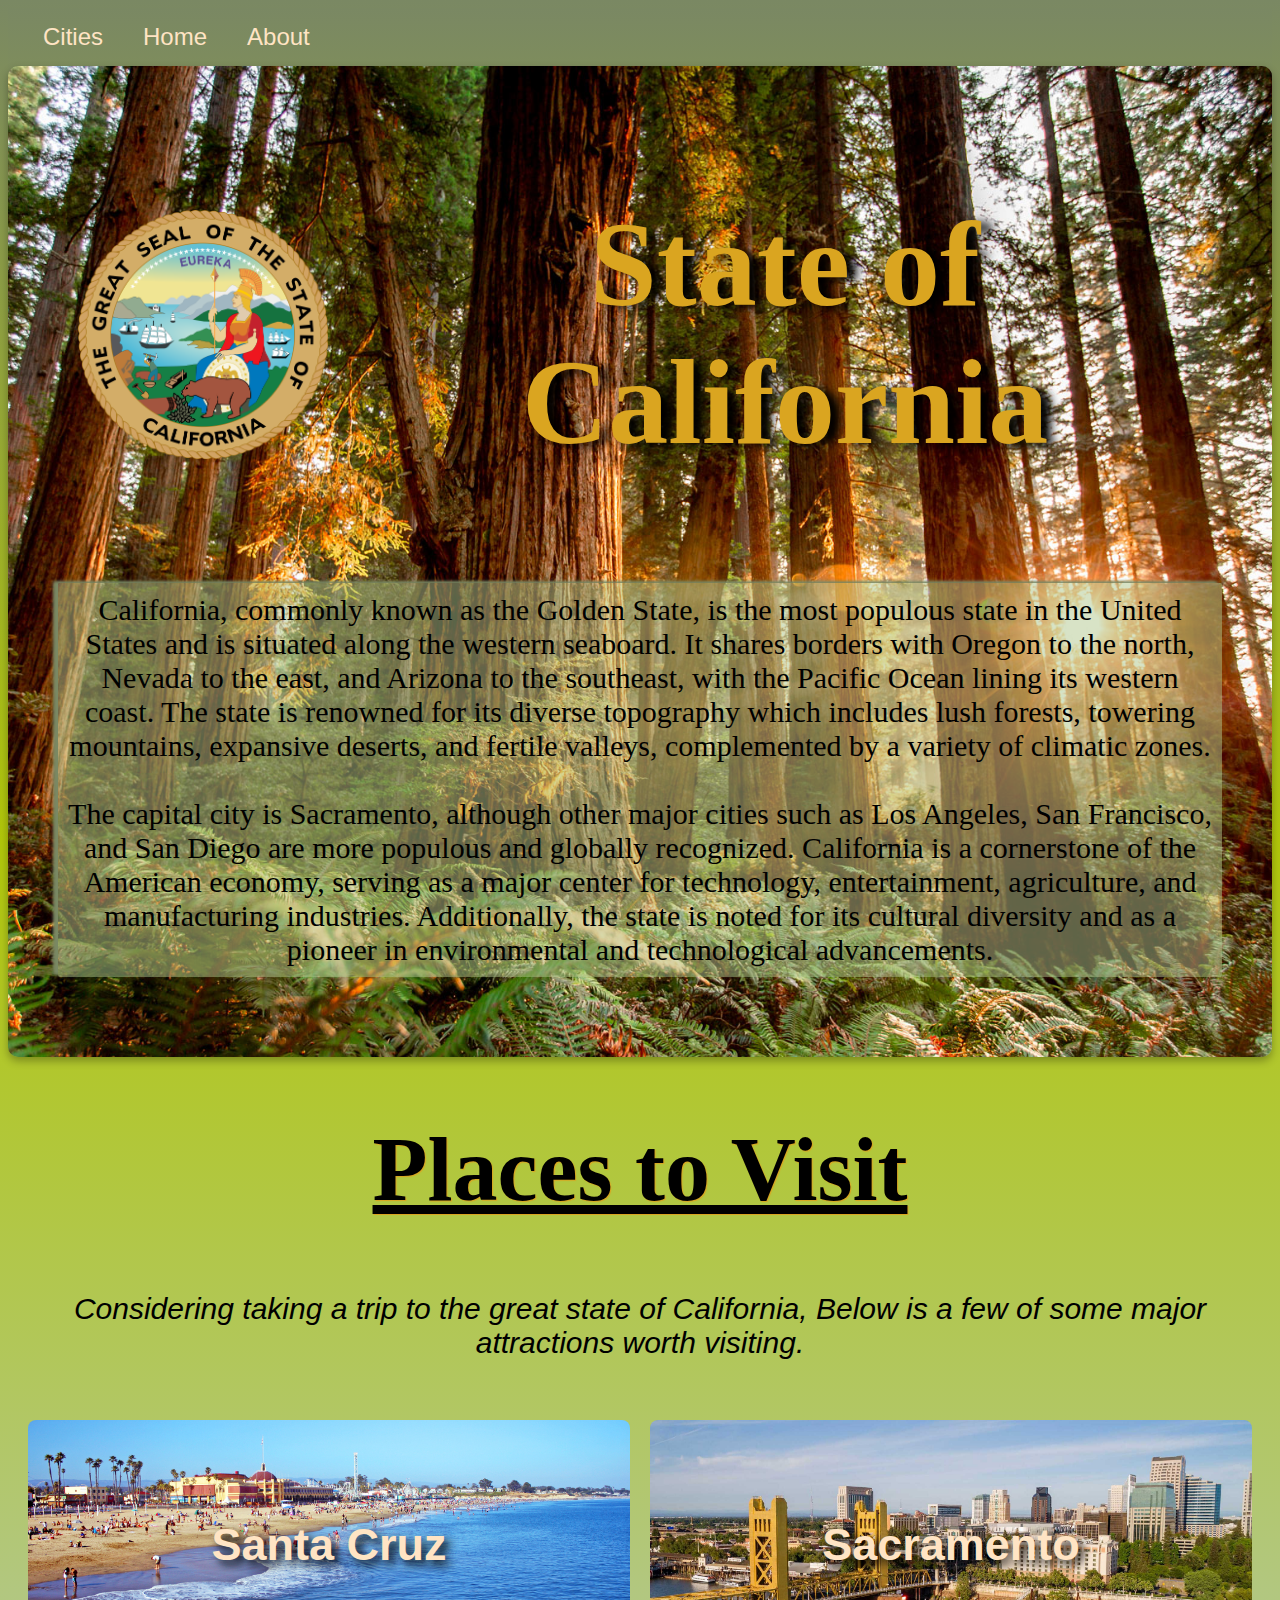
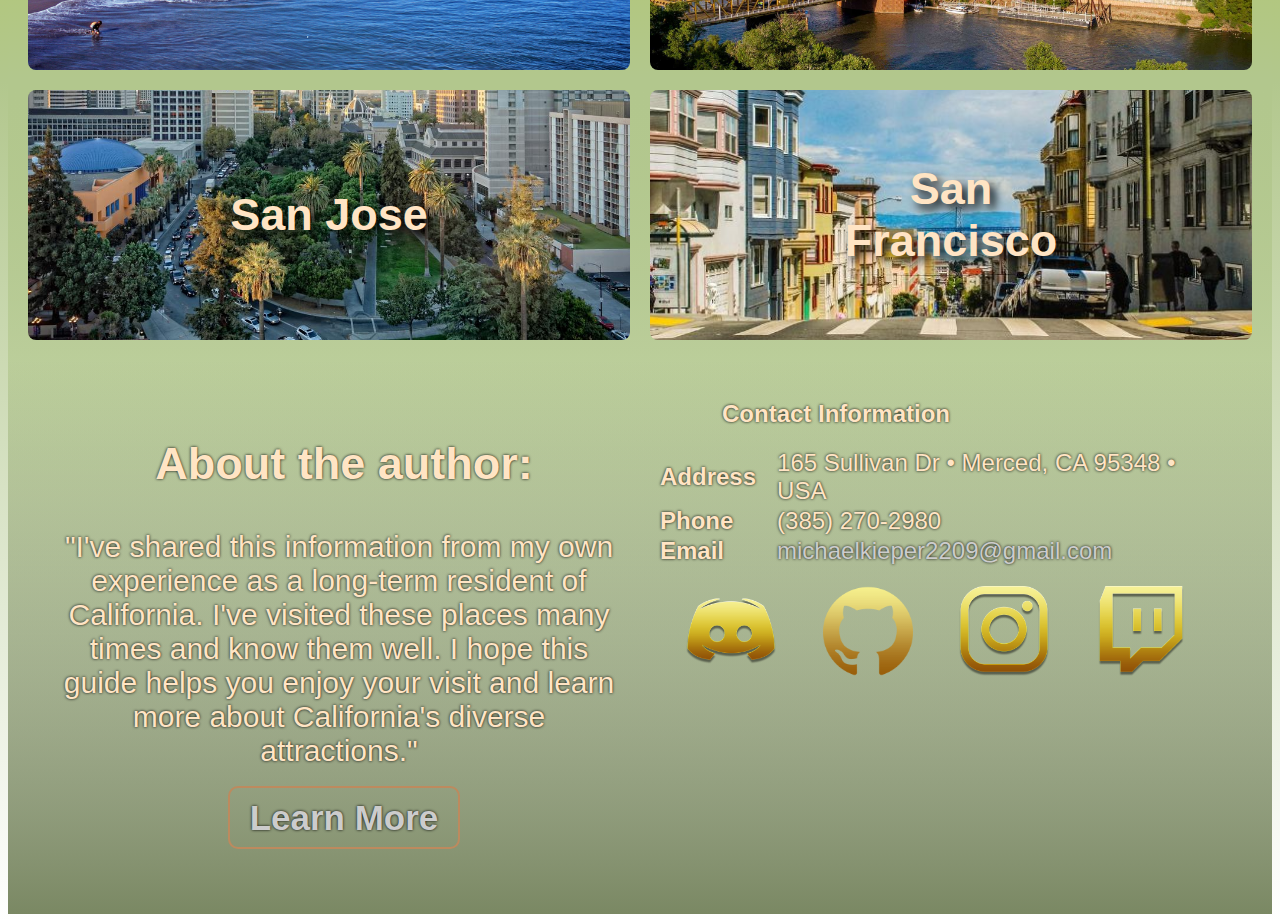
==== index.html @ 5f8f34c8 "Add files via upload" ====
<!DOCTYPE html>
<html lang="en">
<head>
    <meta charset="UTF-8">
    <meta name="viewport" content="width=device-width, initial-scale=1 user-scalable=no">
    <link rel="stylesheet" href="CSS/index.css">
    <link rel="icon" href="assets/bear logo.png">
    <title>State of California</title>
</head>


<body>
    <!-- navigation bar -->
    <header class="navbar">
        <nav class="menu">
            <ul>
                <li><a href="#placetovisit">Cities</a></li>
                <li><a href="index.html">Home</a></li>
                <li><a href="About.html">About</a></li>
            </ul>
        </nav>
    </header>

        <!-- State Introduction -->
    <section class="intro">
        <div class="section-content">
            <a href="https://www.ca.gov/" target="_blank"><img src="assets/Seal_of_California.png" alt="Seal of California" class="logo"></a>
            <h1>State of California</h1>
        </div>
        <div class="state-info">
            <div>
                <p id="goldenstate">California, commonly known as the Golden State, is the most populous state in the United States and is situated along the western seaboard. It shares borders with Oregon to the north, Nevada to the east, and Arizona to the southeast, with the Pacific Ocean lining its western coast. The state is renowned for its diverse topography which includes lush forests, towering mountains, expansive deserts, and fertile valleys, complemented by a variety of climatic zones. <br><br>
                The capital city is Sacramento, although other major cities such as Los Angeles, San Francisco, and San Diego are more populous and globally recognized. California is a cornerstone of the American economy, serving as a major center for technology, entertainment, agriculture, and manufacturing industries. Additionally, the state is noted for its cultural diversity and as a pioneer in environmental and technological advancements. </p>
            </div>
    </section>
    
    <!-- City boxes section -->
    <section>
        <div class="city-container">
            <div class="city-header">
                <h1 id="placetovisit">Places to Visit</h1>
                <p>Considering taking a trip to the great state of California, Below is a few of some major attractions worth visiting.</p>
            </div>
        
            <!-- CITY PHOTO BOXES -->
            <div class="city-grid">
                <a href="SantaCruz.html" class="city-box" id="santacruz">
                    <div class="city-content">
                        <h2>Santa Cruz</h2>
                    </div>
                </a>
                
                <a href="Sacramento.html" class="city-box" id="sacramento">
                    <div class="city-content">
                        <h2>Sacramento</h2>
                    </div>
                </a>

                <a href="SanJose.html" class="city-box" id="sanjose">
                    <div class="city-content">
                        <h2>San Jose</h2>
                    </div>
                </a>

                <a href="SanFrancisco.html" class="city-box" id="sanfrancisco">
                    <div class="city-content">
                        <h2>San Francisco</h2>
                    </div>
                </a>
            </div>
        </div>
    </section>
    
    <!-- PAGE FOOTER -->
    <footer class="footer">
        <section>
            <h2>About the author:</h2>
            <p>"I've shared this information from my own experience as a long-term resident of California. I've visited these places many times and know them well. I hope this guide helps you enjoy your visit and learn more about California's diverse attractions."</p>
            <ul>
                <li><a href="About.html" class="button">Learn More</a></li>
            </ul>
        </section>
        <section>
            <table>
                <caption>Contact Information</caption>
                <tr>
                    <th>Address</th>
                    <td>165 Sullivan Dr &bull; Merced, CA 95348 &bull; USA</td>
                </tr>
                <tr>
                    <th>Phone</th>
                    <td>(385) 270-2980</td>
                </tr>
                <tr>
                    <th>Email</th>
                    <td><a href="About.html">michaelkieper2209@gmail.com</a></td>
                </tr>
            </table>
            <ul class="social-media">
                <li><a href="https://discord.gg/NEtXaMYthG" target="_blank"><img src="assets/Discord.png" alt="Discord"></a></li>
                <li><a href="https://github.com/Kieper2209" target="_blank"><img src="assets/Github.png" alt="Github"></a></li>
                <li><a href="https://www.instagram.com/kiepertv/" target="_blank"><img src="assets/Instagram.png" alt="Instagram"></a></li>
                <li><a href="https://www.twitch.tv/kiepertv" target="_blank"><img src="assets/Twitch.png" alt="Twitch"></a></li>
            </ul>
        </section>
    </footer>

    
    





</body>
</html>
---- CSS/index.css ----
:root {
  --font-color: bisque;
  --background-color: rgb(178, 199, 141);
  --border-color: rgb(122, 136, 99)
}

body, html {
  font-family: Arial, Helvetica, sans-serif;
  background-color: var(--background-color);
  background: linear-gradient(to bottom,rgba(122,136,99,1), rgb(177, 199, 10), rgba(178,199,141,1), rgba(178,199,141,0));
}

p {
  font-size: 30px;
  border-radius: 2px;
  padding: 10px;
}

#goldenstate {
  font-size: 30px;
  background-color: rgba(178,199,141,0.5);
  border-radius: 2px;
  box-shadow: -5px -2px 3px var(--border-color);
  padding: 10px;
}

/* navigation bar */
.navbar {
  padding: 5px 15px;
  text-align: center;
}

.menu ul {
  list-style: none;
  padding: 0;
  margin: 0;
  display: flex;
  justify-content: left;
}

.menu ul li {
  padding: 10px 20px;
  position: relative;
  display: inline-block;
  text-decoration: none;
  color: var(--font-color);
  font-size: 24px;
}

.menu ul li a {
  display: inline-block;
  text-decoration: none;
  color: bisque;
  font-size: 24px;
  transition: transform 0.3s ease;
}

.menu ul li a:hover {
  transform: scale(1.5);
  color: goldenrod;
}

/* state of california intro */

.intro {
  background-image: url(../assets/redwoods4k.jpg);
  background-size: cover;
  background-position: center;
  background-repeat: no-repeat;
  padding: 50px;
  text-align: center;
  border-radius: 10px;
  box-shadow: 0 4px 8px rgba(0, 0, 0, 0.3);
}

.section-content {
  display: flex;
  align-items: center;
  justify-content: center;
}

.section-content img.logo {
  width: 250px;
  padding: 20px;
  float: left;
  
}

.section-content h1 {
  text-shadow: 10px 3px 10px black;
  font-family: serif;
  font-size: 120px;
  color: goldenrod;
}

.state-info {
  display: flex;
  align-items: center;
}

.state-info img.beach {
  width: 700px;
  height: auto;
  padding: 20px;
  float: right;
}

.state-info p {
  font-family: serif;
}

/* Places to Visit */
.city-header h1 {
  text-shadow: 1px 1px 1px goldenrod;
  font-family: serif;
  text-decoration: underline;
  font-size: 90px;
  padding: 1px;
}

.city-header p {
  font-style: italic;
}

.city-container {
  max-width: fit-content;
  margin: auto;
}

.city-header {
  text-align: center;
  margin-bottom: 30px;
}

.city-grid {
  display: grid;
  grid-template-columns: 1fr 1fr;
  gap: 20px;
  padding: 20px;
}

.city-box {
  background-size: cover;
  background-position: center;
  border-radius: 8px;
  overflow: hidden;
  text-decoration: none;
  color: bisque;
  display: flex;
  justify-content: center;
  align-items: center;
  height: 250px;
  width: 100%;
  position: relative;
  margin: auto;
  transition: transform 0.5s ease-in-out, box-shadow 0.5s ease-in-out;
}

.city-box:hover {
  transform: scale(1.05);
  box-shadow: 0px 8px 16px rgba(0, 0, 0, 0.5);
  z-index: 10;
}

.city-content {
  background-color: rgba(0, 0, 0, 0);
  font-size: 30px;
  text-shadow: 5px 5px 10px black;
  padding: 20px;
  text-align: center;
  border-radius: 8px;
  width: 50%;
  z-index: 1;
}

#santacruz {
  background-image: url(../assets/santa\ cruz\ beach\ boardwalk.png);
}

#sacramento {
  background-image: url(../assets/sacramento\ bridge.jpg);
}

#sanjose {
  background-image: url(../assets/sanjosepark.jpg);
}

#sanfrancisco {
  background-image: url(../assets/sfbayarea.jpg);
}

/* FOOTER */
.footer {
  background: linear-gradient(to bottom, #b7123300, rgba(122,136,99,1));
  color: var(--font-color);
  text-shadow: 0 0 3px black;
  padding: 40px;
  text-align: center;
  display: flex;
  justify-content: space-between;
  flex-wrap: wrap;
}

.footer h2, .footer p, .footer table {
  margin-bottom: 20px;
}

.footer h2 {
  font-size: 45px;
}

.footer ul, .social-media ul {
  list-style: none;
  padding: 0;
}

.footer section {
  flex: 1 1 45%;
  margin-bottom: 20px;
}

.button {
  padding: 10px 20px;
  border: 2px solid #BD8A5E;
  border-radius: 10px;
  background: transparent;
  color: black;
  text-align: center;
  text-decoration: none;
  font-size: 35px;
  font-weight: bold;
  cursor: pointer;
  transition: all 0.3s ease;
}

.button:hover {
  background: var(--top-background);
  color: goldenrod;
}

.footer table {
  width: 100%;
  text-align: left;
  border-spacing: 0;
  border-collapse: collapse;
  font-size: 1.5em;
  font-family: var(--font-family);
}

.footer caption, .footer th {
  font-weight: bold;
}

.footer p {
  padding-right: 20px;
}

.footer a {
  text-decoration: none;
  color: #ccc;
  transition: all 0.3s ease;
}

.footer a:hover {
  color: goldenrod;
  background-color: var(--border-color);
}

.footer caption {
  text-decoration: none;
  position: relative;
  left: -100px;
  padding-bottom: 20px;
}

.footer th, .footer td {
  padding-left: 20px;
  text-decoration: none;
}

.social-media {
  width: 100%;
  max-width: 600px;
  display: flex;
  justify-content: space-evenly;
  margin: auto;
  padding: 20px;
}

.social-media ul {
  display: flex;
  justify-content: space-evenly;
  gap: 20px;
  width: 100%;
}

.social-media ul li {
  display: inline-block;
}

.social-media ul li a {
  display: flex;
  align-items: center;
  justify-content: center;
  width: 60px;
  height: 60px;
}

.social-media li img {
  width: 90px;
  height: 90px;
  transition: transform 0.5s ease;
}

.social-media li a:hover img {
  transform: scale(1.1);
}
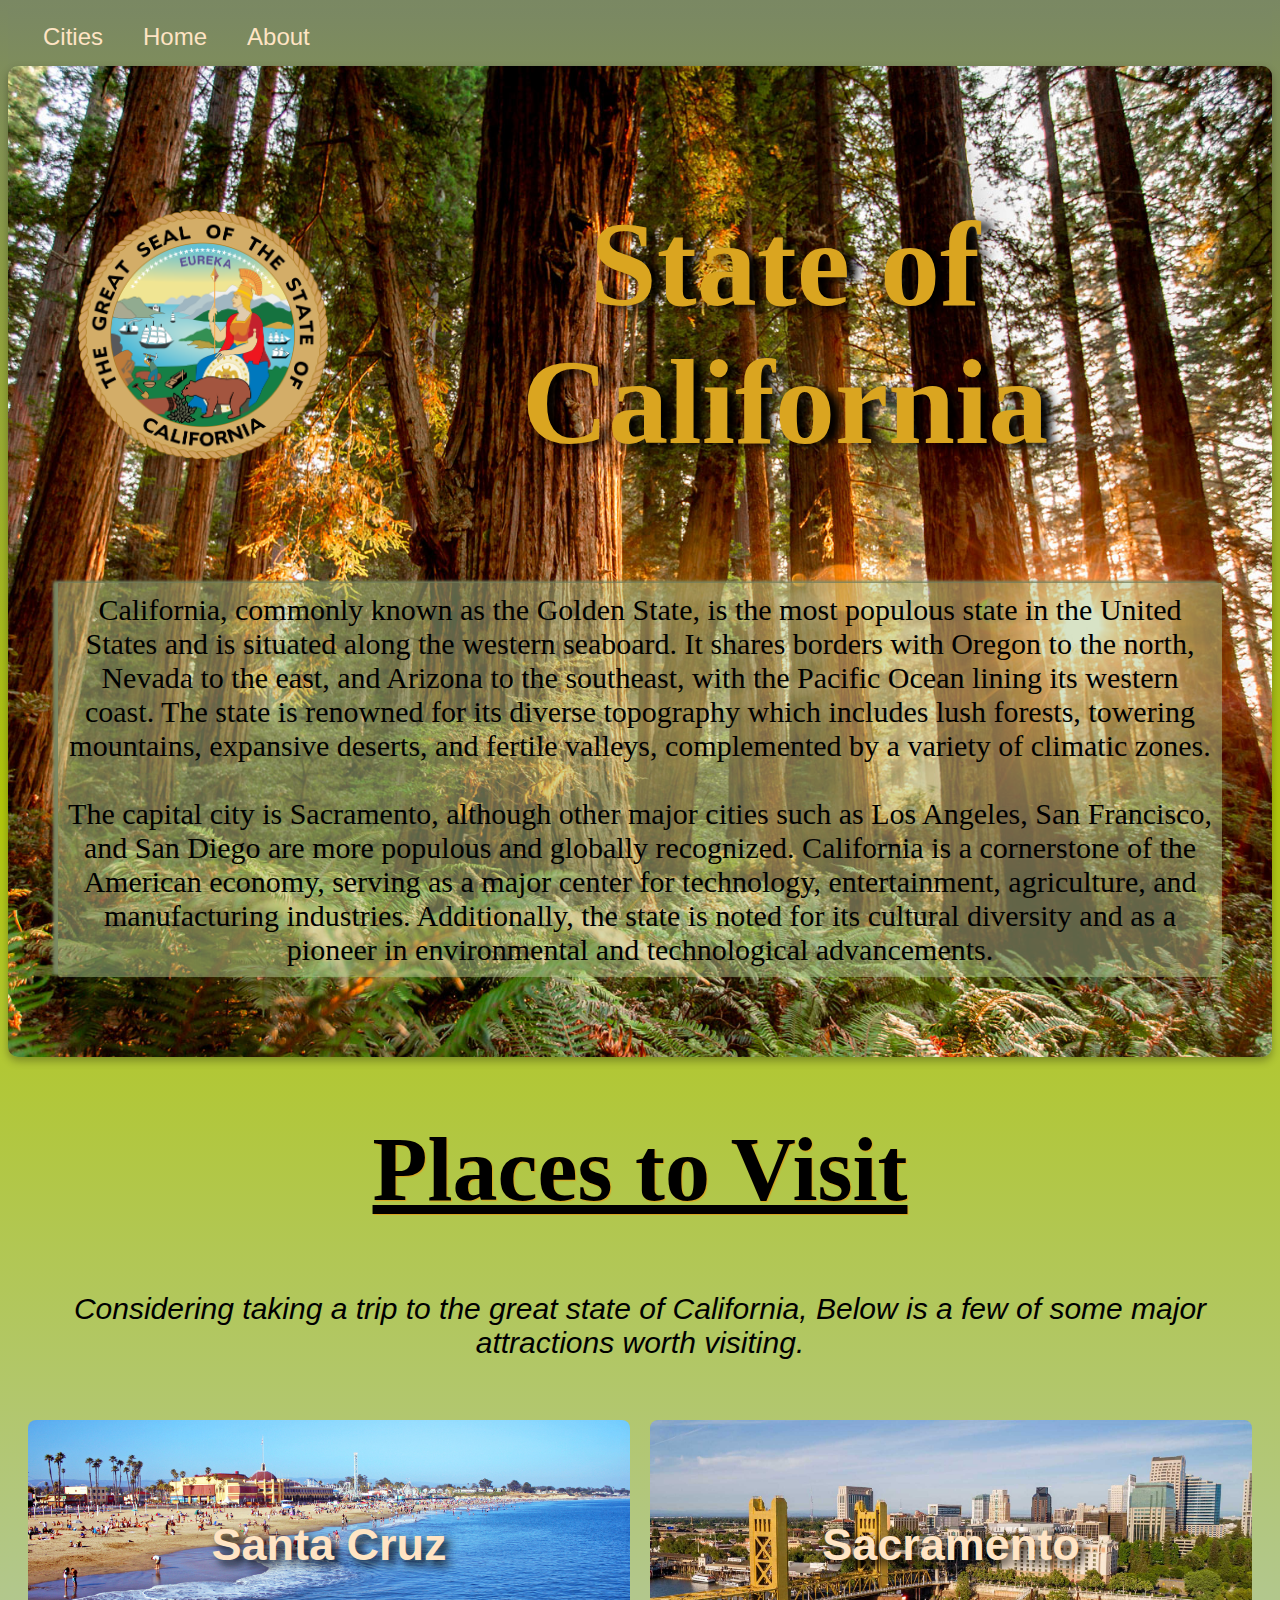
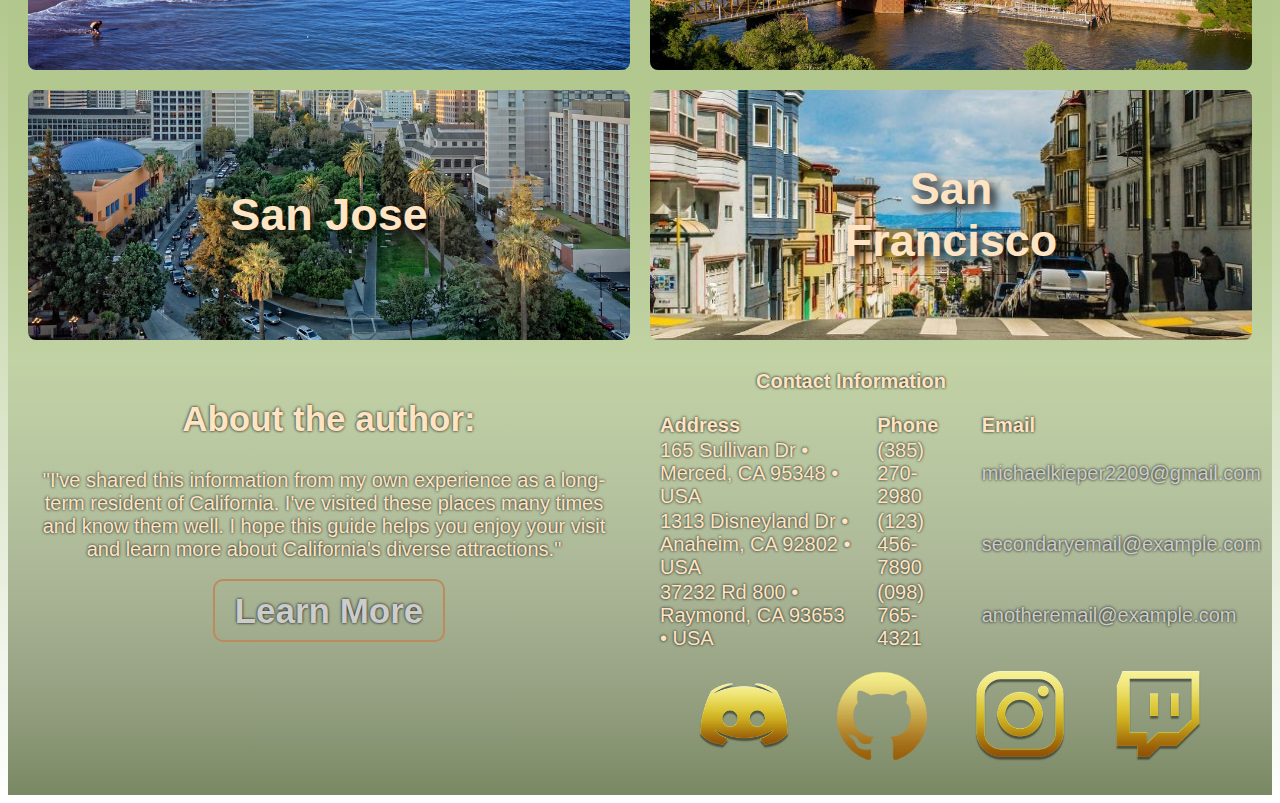
==== commit a82e4b4a: "Update index.html" ====
--- a/index.html
+++ b/index.html
@@ -85,32 +85,34 @@
                 <caption>Contact Information</caption>
                 <tr>
                     <th>Address</th>
-                    <td>165 Sullivan Dr &bull; Merced, CA 95348 &bull; USA</td>
+                    <th>Phone</th>
+                    <th>Email</th>
                 </tr>
                 <tr>
-                    <th>Phone</th>
+                    <td>165 Sullivan Dr &bull; Merced, CA 95348 &bull; USA</td>
                     <td>(385) 270-2980</td>
+                    <td><a href="mailto:michaelkieper2209@gmail.com">michaelkieper2209@gmail.com</a></td>
                 </tr>
                 <tr>
-                    <th>Email</th>
-                    <td><a href="About.html">michaelkieper2209@gmail.com</a></td>
+                    <td>1313 Disneyland Dr &bull; Anaheim, CA 92802 &bull; USA</td>
+                    <td>(123) 456-7890</td>
+                    <td><a href="mailto:secondaryemail@example.com">secondaryemail@example.com</a></td>
+                </tr>
+                <tr>
+                    <td>37232 Rd 800 &bull; Raymond, CA 93653 &bull; USA</td>
+                    <td>(098) 765-4321</td>
+                    <td><a href="mailto:anotheremail@example.com">anotheremail@example.com</a></td>
                 </tr>
             </table>
-            <ul class="social-media">
-                <li><a href="https://discord.gg/NEtXaMYthG" target="_blank"><img src="assets/Discord.png" alt="Discord"></a></li>
-                <li><a href="https://github.com/Kieper2209" target="_blank"><img src="assets/Github.png" alt="Github"></a></li>
-                <li><a href="https://www.instagram.com/kiepertv/" target="_blank"><img src="assets/Instagram.png" alt="Instagram"></a></li>
-                <li><a href="https://www.twitch.tv/kiepertv" target="_blank"><img src="assets/Twitch.png" alt="Twitch"></a></li>
-            </ul>
+            <aside>
+                <ul class="social-media">
+                    <li><a href="https://discord.gg/NEtXaMYthG" target="_blank"><img src="assets/Discord.png" alt="Discord"></a></li>
+                    <li><a href="https://github.com/Kieper2209" target="_blank"><img src="assets/Github.png" alt="Github"></a></li>
+                    <li><a href="https://www.instagram.com/kiepertv/" target="_blank"><img src="assets/Instagram.png" alt="Instagram"></a></li>
+                    <li><a href="https://www.twitch.tv/kiepertv" target="_blank"><img src="assets/Twitch.png" alt="Twitch"></a></li>
+                </ul>
+            </aside>
         </section>
     </footer>
-
-    
-    
-
-
-
-
-
 </body>
-</html>+</html>
--- a/CSS/index.css
+++ b/CSS/index.css
@@ -194,7 +194,7 @@
   background: linear-gradient(to bottom, #b7123300, rgba(122,136,99,1));
   color: var(--font-color);
   text-shadow: 0 0 3px black;
-  padding: 40px;
+  padding: 10px;
   text-align: center;
   display: flex;
   justify-content: space-between;
@@ -206,7 +206,11 @@
 }
 
 .footer h2 {
-  font-size: 45px;
+  font-size: 35px;
+}
+
+.footer p {
+  font-size: 20px;
 }
 
 .footer ul, .social-media ul {
@@ -243,7 +247,7 @@
   text-align: left;
   border-spacing: 0;
   border-collapse: collapse;
-  font-size: 1.5em;
+  font-size: 20px;
   font-family: var(--font-family);
 }
 
